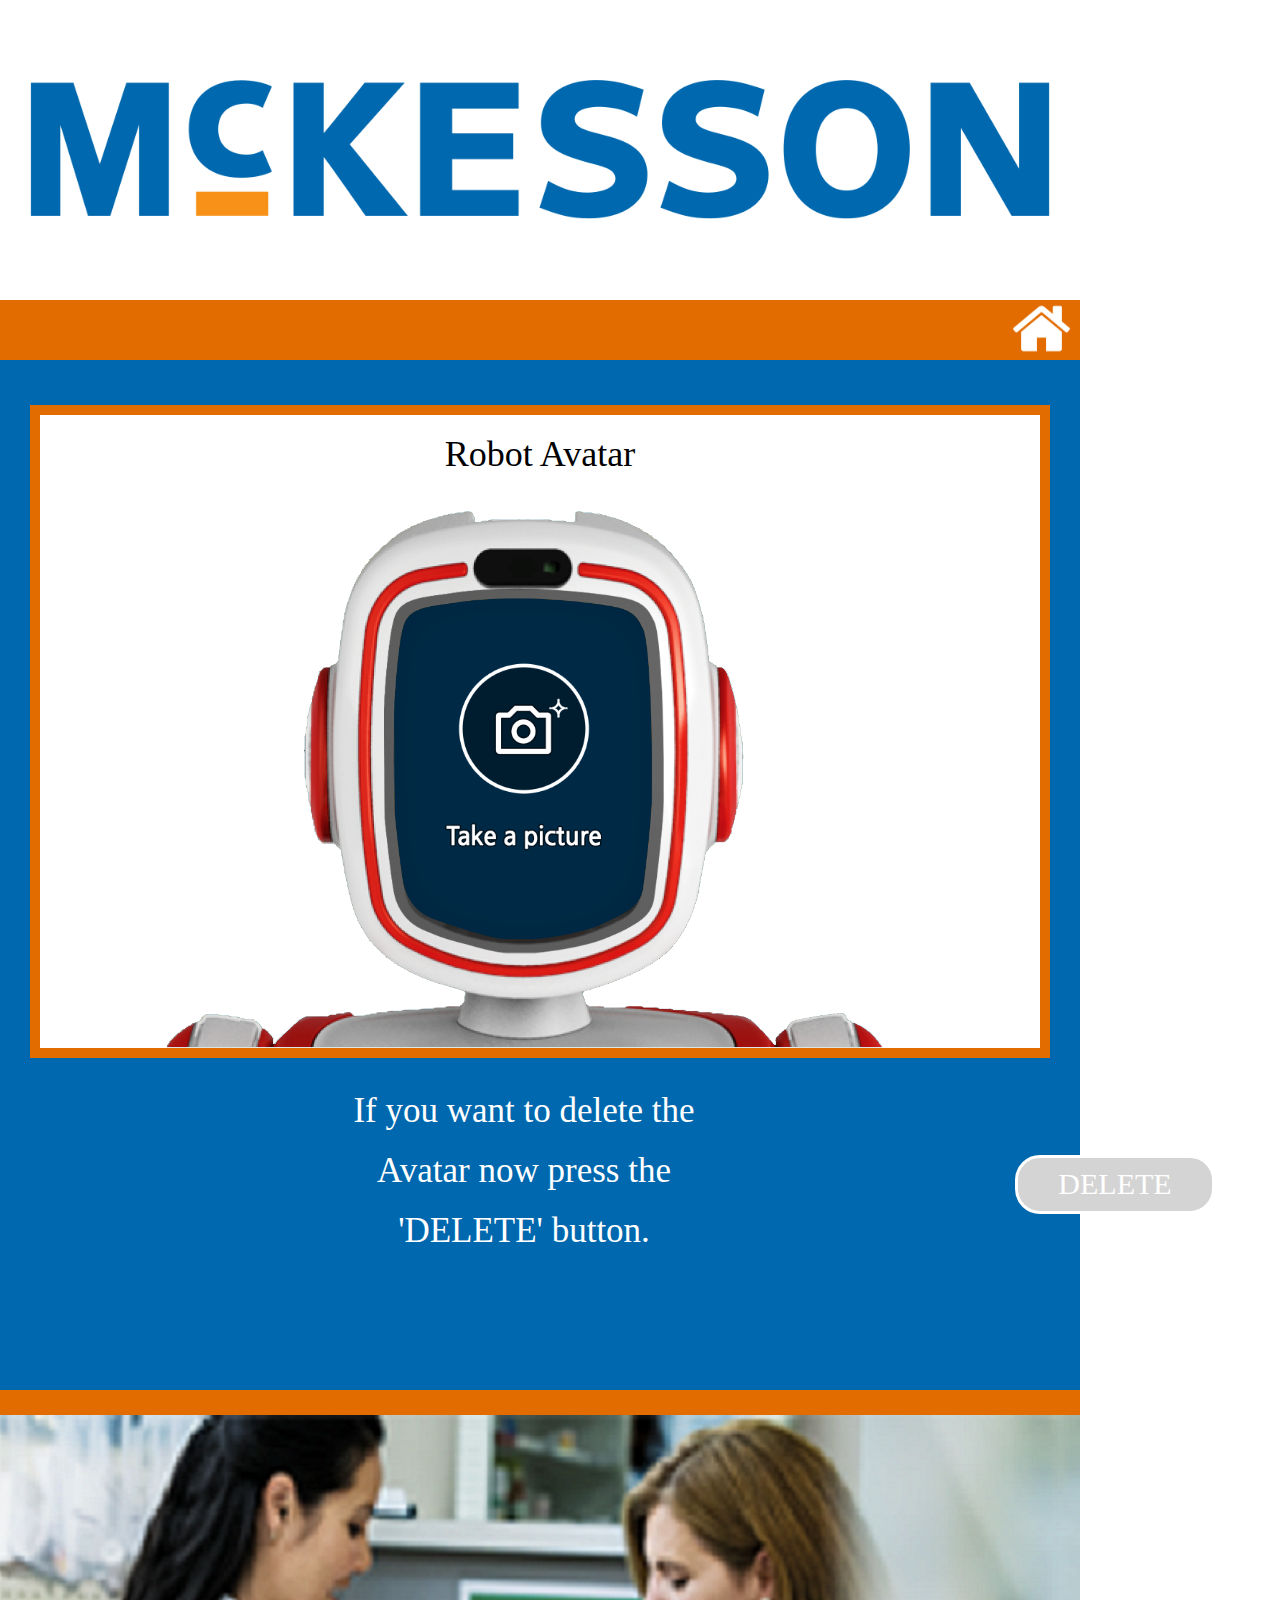
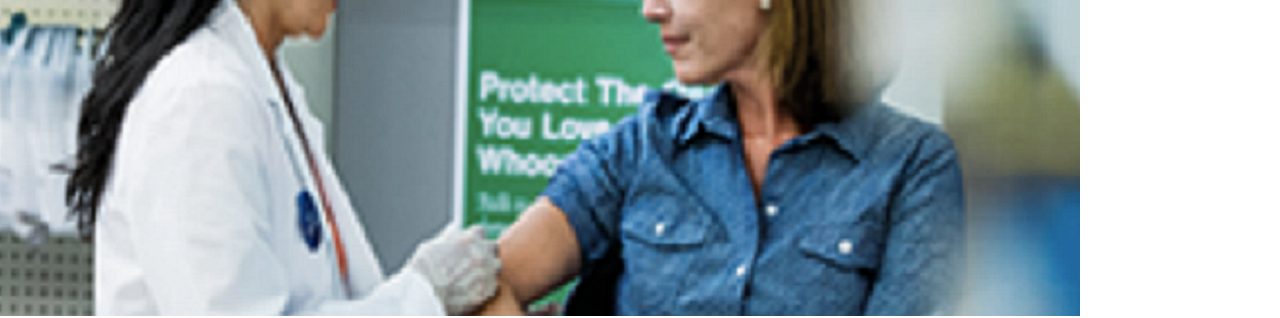
==== Contents/RobotAvatar/index.htm @ 40694af1 "Initial upload" ====
<!DOCTYPE html>
<html>
<head>
<meta content="text/html" charset="utf-8" />
<meta http-equiv="X-UA-Compatible" content="IE=10" />

  <link rel="stylesheet" type="text/css" href="RobotAvatar.css" />

  <script language="JavaScript" type="text/javascript" src="../../Scripts/FlashPlayer.js"></script>
  <script language="JavaScript" type="text/javascript" src="../../Scripts/BaseCommand.js"></script>
  <script language="JavaScript" type="text/javascript" src="../../Scripts/BaseEvent.js"></script>
  
  <script language="JavaScript" type="text/javascript" src="../../Scripts/custom.js"></script>

    <script src="../../Scripts/jquery-3.3.1.min.js"></script>
    <script language="JavaScript" type="text/javascript" src="../../maincontents.js"></script>
    <script src="../../boots/js/bootstrap.min.js"></script> 


  <script language="JavaScript" type="text/javascript" src="RobotAvatar.js"></script>
  <link rel="stylesheet" href="../../boots/css/bootstrap.min.css">
  <link href="../../css/Main.css" rel="stylesheet" type="text/css" />

  
</head>

<body onload="JSMain()" onbeforeunload="JSUnload()" ondragstart="return false;" ondrop="return false;"  oncontextmenu="return false;"  style="-ms-user-select:none;padding: 0; margin: 0; background-repeat: no-repeat; width: 1080px; height: 1918px; overflow: hidden;" class="noselect unselectable">
<header>
  <div class="logo">
    <img onclick="FC_ContentsCall('Home')" src="../../assets/logo.png">
  </div>
</header>

<nav>
  <span class="home-text" onclick="FC_ContentsCall('Home')"><img class="home" src="../../assets/icons/home.png" alt="home"/></span>
</nav>


<div class="main">
  <div class="canvas">
    <canvas id="camImage" width="820" height="520"></canvas>
  </div>

  <div class="bg">
    <h1 class="titleAvatar" style="">Robot Avatar</h1>
    <img src="Image/bg-new.png">
    <p class="deltext" id="deltext" style="">If you want to delete the Avatar now press the 'DELETE' button.</p>
  </div>

  <div class="shot" id="shot">
    <img id="shot" src="Image/avatar_shot_nor.png" onclick="shot()">
  </div>

   <div class="frame" id="frame" style="display: none">
    <img src="Image/avatar_frame.png">
  </div>
  
  <div class="number" id="number" style="display: none">
    <img id="number_img" src="Image/3_re.png">
  </div>
 
  <div class="delete">
    <button  onclick="del()" id="delete" disabled>DELETE</button>
  </div>
</div>
<footer>
  <img src="../../assets/footer.png">
</footer>

<script language="JavaScript" type="text/javascript" src="../Common/Scripts/common-inner.js"></script>
</body>
<script type="application/javascript">
    if(readCookie("CurrentLanguage") === "English")
    {
        LanguageChange('english');
    }
    else if(readCookie("CurrentLanguage") === "Spanish")
    {
        LanguageChange('spanish');
    }
</script>
</html>
---- Contents/RobotAvatar/RobotAvatar.css ----
@font-face {
    font-family: Bukra-Regular;
    src: url(../../css/Fonts/OpenSans-Regular.ttf);
}
@font-face {
    font-family: Bukra-Light;
    src: url(../../css/Fonts/OpenSans-Light.ttf);
}
body{
	//font-family: 'Bukra-Light' !important;
/*font-weight: bold;*/
}
body {
	margin: 0;
	padding: 0;
	//overflow: hidden;
}
.home{
	float: right;
	height: 57px;
	padding-right: 10px;

}


.main{
	background-color: #0068ae;
    min-height: 1030px;
	padding-top:0 40px;
    overflow: hidden;}

.bg {
	margin: 0;
	padding: 0;
	position: absolute;
	/*top: 200px;*/
	top: 395px;
	margin:10px 30px 0 30px;
	border:10px solid #e26c00;
}
.bg img{
	width: 1000px;
	/*height: 715px;*/
}

.canvas {
	position: absolute;
    /*left: 283px;*/
    /* z-index: -2; */
    /*top: 560px;
    height: 394px;
    width: 281px;*/
    left: 250px;
    top: 508px;
}

.frame {
	position: absolute;
	left: 327px;
    top: 513px;
}

#frame {
	/* display: none; */
	width: 280px;
}

.number {
	position: absolute;
	/*left: 362px;
	/*top: 549px;
	top:730px;*/
	left: 463px;
    top: 650px;
}

#number {
	/* display: none; */
}

.shot {
	position: absolute;
    left: 384px;
    /* top: 474px; */
    top: 588px;
}
.shot img{
	width: 280px;
    /*height: 401px;*/
}

.delete {
	position: absolute;
	right: 65px;
	top: 1155px;
}
.delete button{
	background-color: #d4d4d4;
	width: 200px;
	font-size: 30px;
	border-radius: 25px;
	padding: 5px;
	border: solid #ffffff;
}
.img-home {
	position: absolute;
	z-index: 99;
	margin-top: -64px;
	/*cursor: pointer;*/
	height: 66px;
}

footer {
	/*position: absolute;
	bottom: -8px !important;*/
    border-top: 20px solid  #01d07d;
}
.titleAvatar{
	background-color: white;
    padding: 20px 0;
    text-align: center;
    margin: 0;
    color: black;
}
#change-us, #change-ar{text-decoration: none;}
.deltext{
	    text-align: center;
	    color: white;
    position: absolute;
    top: 666px;
    left: 290px;
    font-size: 35px;
    width: 388px;
    line-height: 60px;
    }

     a {
    color: #008a97 !important;
}
 #change-us, #change-ar{padding: 0px 10px 5px 10px !important; border-radius: 5px;text-decoration: none;}
 .active{
    color: rgb(255, 255, 255) !important;
 background: #008a97 !important;
  }
---- css/Main.css ----
@charset "utf-8";
/* CSS Document */

/*@import url('https://fonts.googleapis.com/css?family=Orbitron');
@import url('https://fonts.googleapis.com/css?family=Source+Sans+Pro');*/
@font-face {
    font-family: MyriadproReg;
    src: url('Fonts/MYRIADPROREGULAR.woff');
}
@font-face {
    font-family: MyriadproBold;
    src: url('Fonts/MyriadPro-Bold.woff');
}
@font-face {
    font-family: GillSansStd;
    src: url('Fonts/GILLSANS.ttf');
}
a{
	color: white;
}

body{
	padding: 0;
	margin: 0;
	background-repeat: no-repeat;
	width: 1080px;
	height: 1920px;
	/*overflow: hidden;*/
	font-family: 'GillSansStd' !important;
	color: #ffffff;
	/*background-color: #004990 !important;
	background-color: #004990;*/
}
header
{
	width: 1080px;
	height: 300px;
	/*background-color: #002c66;*/
	box-sizing: border-box;
	/*border-bottom: 20px solid #e26c00;*/
}
nav{
	/*margin-top: 15px ;*/
	height:60px;
	background-color: #e26c00; 
	box-sizing: border-box;
}
header .logo {
    text-align: center;
    padding: 80px 0;
    box-sizing: border-box;
}
header .logo img {
	width: 1020px;
}
.main-content {
/* background-image: url("../assets/background.png"); */
	background-repeat: no-repeat;
	background-size: cover;
    background-position: inherit;
    background-color: #1f549b;
	padding-top: 115px;
	box-sizing: border-box;
	border:none;
    height: 1030px;
}
.title{
	font-size: 80px;
    background-color: #ffffff;
    border: 10px solid #e26c00;
    width: 1000px;
    font-weight: 800;
    margin: auto;
    text-align: center;
    font-family: sans-serif;
    text-transform: uppercase;
    padding: 15px 0;
    color: black;
}
.service-box{
    background-color: #ffffff;
    border: 10px solid #e26c00;
    width: 1000px;
    font-weight: 800;
    margin: auto;
    margin-top: 20px;
    text-align: center;
    font-family: sans-serif;
    text-transform: uppercase;
    padding: 15px 0;
    color: black;
    font-size: 54px;
}
footer {
	text-align: center;
	border-top: 25px solid #e26c00;
	height: 490px;
	box-sizing: border-box;
}
footer img{
	width: 1080px;
}
.footer-section{
	margin-left: 300px;
}
.navigation{
	width: 1080px;
    margin: 0px auto;
    height: auto;
    display: block;
}
.navigation-icon {
    margin: 5px 0 0 0;
    width: 250px;
	float: none;
}
.navigation-text {
    font-weight: 800;
    font-size: 45px;
    color: #000;
    position: inherit;
    top: 40px;
    /* left: 100px; */
    text-align: center;
    font-family: sans-serif;
    text-transform: uppercase;
    margin-top: 40px;
}
.navigation-box>div {
    margin-top: 20px;
}
.navigation-box{
	background-color: white;
	width: 340px;
    border: 15px solid #e26c00;
    padding: 10px;
    height: 445px;
    margin: 0 0px 50px 15px;text-align: center;
  /* border-radius: 15px; */
    }
    .navigation-box div {
      /*width:300px;
      height: 400px;
      border: 5px solid #00acbb;*/
    }



a.button {
	/* styles for button */
	margin:10px auto 0 auto;
	text-align:center;
	display: block;
	width:100px;
	padding:  10px ;
	color: #fff;
	text-decoration: none;
	font-weight: bold;
	line-height: 1;
	font-size: 30px;

	/* button color */
	background-color: #003359;

	/* css3 implementation :) */
	/* rounded corner */
	-moz-border-radius: 5px;
	-webkit-border-radius: 5px;

	/* drop shadow */
	-moz-box-shadow: 0 1px 3px rgba(0,0,0,0.5);
	-webkit-box-shadow: 0 1px 3px rgba(0,0,0,0.5);

	/* text shaow */
	text-shadow: 0 -1px 1px rgba(0,0,0,0.25);
	border-bottom: 1px solid rgba(0,0,0,0.25);
	position: relative;
	cursor: pointer;

}


#dialog-box .dialog-content p {
	font-weight:700; margin:0;
}

#dialog-box .dialog-content ul {
	margin:10px 0 10px 20px;
	padding:0;
	height:50px;
}

#dialog-box .dialog-content {
	/* style the content */
	max-height: 1200px;
	overflow: hidden;
	text-align:left;
	padding:10px;
	margin:13px;
	color:#666;
	font-family:arial;
	font-size:11px;
}

#dialog-overlay {

	/* set it to fill the whil screen */
	width:100%;
	height:100%;

	/* transparency for different browsers */
	filter:alpha(opacity=50);
	-moz-opacity:0.5;
	-khtml-opacity: 0.5;
	opacity: 0.5;
	background:#000;

	/* make sure it appear behind the dialog box but above everything else */
	position:absolute;
	top:0; left:0;
	z-index:3000;

	/* hide it by default */
	display:none;
}

#dialog-box {

	/* css3 drop shadow */
	-webkit-box-shadow: 0px 0px 10px rgba(0, 0, 0, 0.5);
	-moz-box-shadow: 0px 0px 10px rgba(0, 0, 0, 0.5);

	/* css3 border radius */
	-moz-border-radius: 5px;
	-webkit-border-radius: 5px;

	background:#eee;
	/* styling of the dialog box, i have a fixed dimension for this demo */
	width:850px;


	/* make sure it has the highest z-index */
	position:absolute;
	top: 20% !important;
	z-index:5000;

	/* hide it by default */
	display:none;
}

.img-home {
	width: 57px;
    float: right;
}

.config{
position: absolute;
    width: 100px;
    height: 50px;
    left: 0;
    top: 0;
    z-index: 1000;
}
.survey-form p{
	font-size: 30px;
}

a.w-toplink.pos_right.active {
    display: none;
}

    movtop1.style.display = 'none';
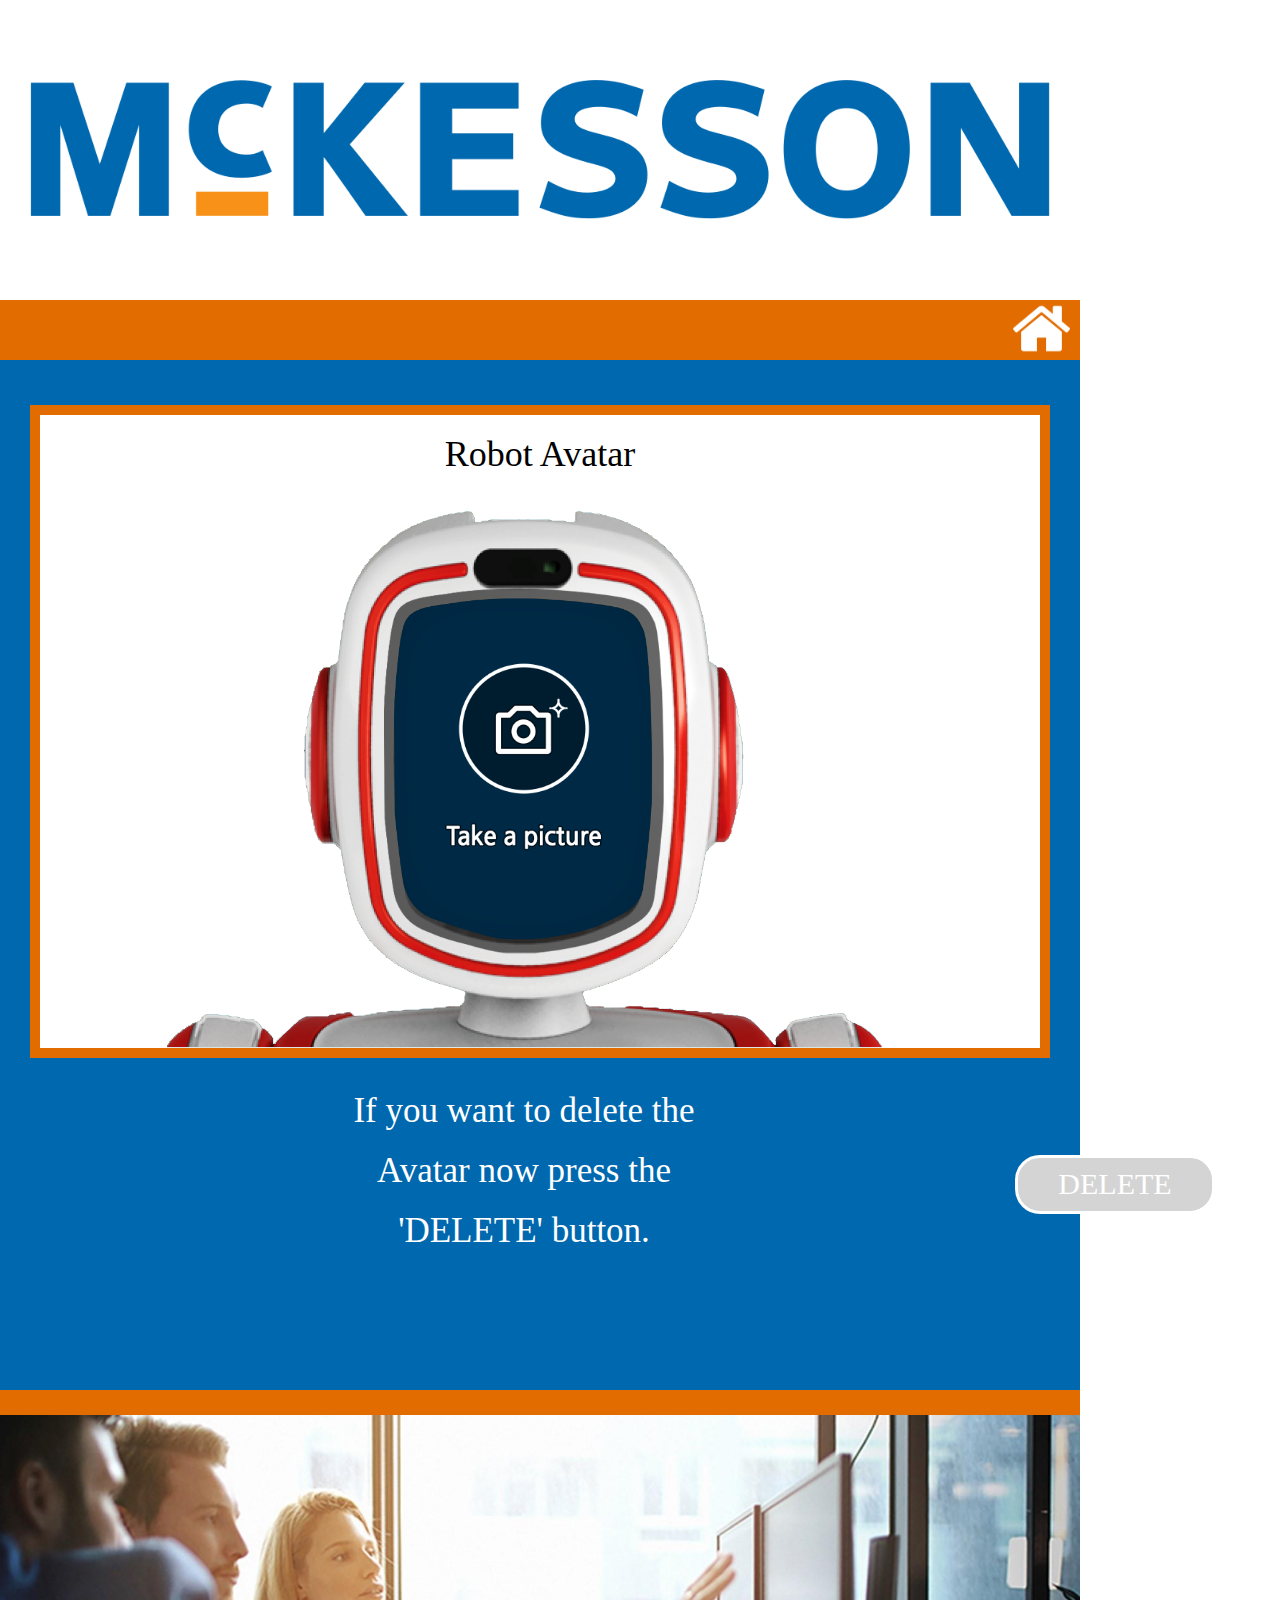
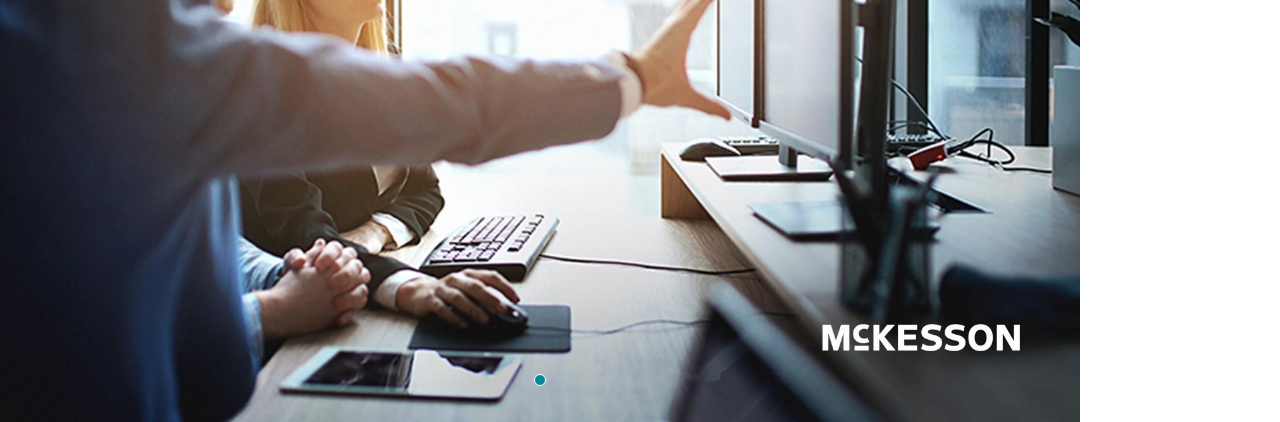
==== commit 4d35b607: "Laurens update" ====
--- a/Contents/RobotAvatar/index.htm
+++ b/Contents/RobotAvatar/index.htm
@@ -64,7 +64,46 @@
   </div>
 </div>
 <footer>
-  <img src="../../assets/footer.png">
+
+  <div id="myCarousel" class="carousel slide carousel-fade" data-ride="carousel">
+    <!-- Indicators -->
+    <ol class="carousel-indicators">
+      <li data-target="#myCarousel" data-slide-to="0" class="active"></li>
+      <!--<li data-target="#myCarousel" data-slide-to="1"></li>-->
+      <!--<li data-target="#myCarousel" data-slide-to="2"></li>-->
+      <!--<li data-target="#myCarousel" data-slide-to="3"></li>-->
+      <!--<li data-target="#myCarousel" data-slide-to="4"></li>-->
+      <!--<li data-target="#myCarousel" data-slide-to="5"></li> -->
+    </ol>
+
+    <!-- Wrapper for slides -->
+    <div class="carousel-inner " id="slide" role="listbox">
+
+      <div class="item active">
+        <img class="fixed-height" src="../../assets/slide1.jpg" width="460" height="345">
+        <div class="carousel-caption">
+          <h3></h3>
+          <p></p>
+        </div>
+      </div>
+      <div class="item ">
+        <img class="fixed-height" src="../../assets/slide2.jpg" width="460" height="345">
+        <div class="carousel-caption">
+          <h3></h3>
+          <p></p>
+        </div>
+      </div>
+      <div class="item ">
+        <img class="fixed-height" src="../../assets/slide3.png" width="460" height="345">
+        <div class="carousel-caption">
+          <h3></h3>
+          <p></p>
+        </div>
+      </div>
+    </div>
+  </div>
+
+  <!--<img src="assets/bottom-line.png" onclick="ShowPopup()">-->
 </footer>
 
 <script language="JavaScript" type="text/javascript" src="../Common/Scripts/common-inner.js"></script>
--- a/css/Main.css
+++ b/css/Main.css
@@ -103,6 +103,34 @@
 .footer-section{
 	margin-left: 300px;
 }
+
+#myCarousel{
+
+}
+
+.fade {
+	-webkit-animation-name: fade;
+	-webkit-animation-duration: 1.5s;
+	animation-name: fade;
+	animation-duration: 1.5s;
+}
+
+@-webkit-keyframes fade {
+	from {opacity: .4}
+	to {opacity: 1}
+}
+
+@keyframes fade {
+	from {opacity: .4}
+	to {opacity: 1}
+}
+.slideshow-container {
+	max-width: 1000px;
+	height: 100%;
+	position: relative;
+	margin: auto;
+}
+
 .navigation{
 	width: 1080px;
     margin: 0px auto;
